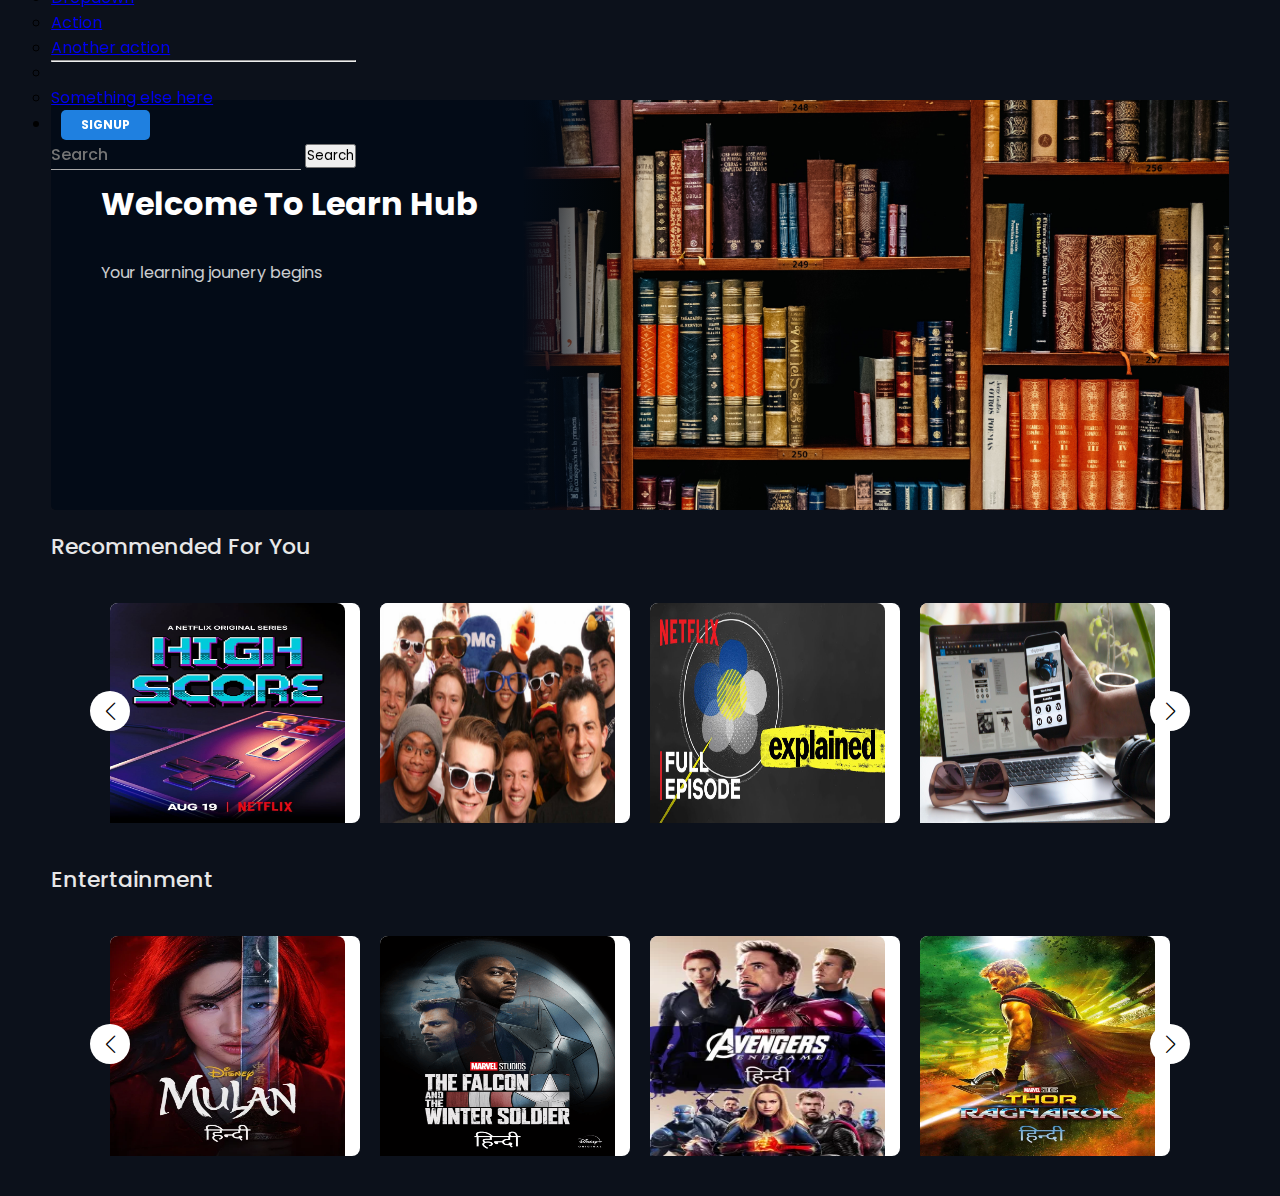
==== index.html @ ce5427bf "Learn Hub" ====
<!DOCTYPE html>
<html lang="en">
  <head>
    <meta charset="UTF-8" >
    <meta http-equiv="X-UA-Compatible" content="IE=edge" >
    <meta name="viewport" content="width=device-width, initial-scale=1.0" >
    <title>Learn Hub</title>
    <link rel="stylesheet" href="./css/swiper-bundle.min.css" >
    <link rel="stylesheet" href="./css/style.css" >
    <link rel="stylesheet" href="./css/styles.css">
    <link href="https://cdn.jsdelivr.net/npm/bootstrap@5.0.2/dist/css/bootstrap.min.css" rel="stylesheet" integrity="sha384-EVSTQN3/azprG1Anm3QDgpJLIm9Nao0Yz1ztcQTwFspd3yD65VohhpuuCOmLASjC" crossorigin="anonymous">

  </head>
  <body class="body1">
  <nav class="navbar1 navbar navbar-expand-lg">
    <div class="container-fluid">
      <a class="navbar-brand text-white btn btn-outline-success" href="#">Menu</a>
      <button class="navbar-toggler bg-white" type="button" data-bs-toggle="collapse" data-bs-target="#navbarSupportedContent" aria-controls="navbarSupportedContent" aria-expanded="false" aria-label="Toggle navigation">
        <span class="navbar-toggler-icon btn-outline-light"></span>
      </button>
      <div class="collapse navbar-collapse" id="navbarSupportedContent">
        <ul class="navbar-nav me-auto mb-2 mb-lg-0">
          <li class="nav-item">
            <a class="nav-link active text-white" aria-current="page" href="#">Home</a>
          </li>
          <li class="nav-item">
            <a class="nav-link text-white" href="#">Login</a>
          </li>
          <li class="nav-item dropdown">
            <a class="nav-link dropdown-toggle text-white" href="#" id="navbarDropdown" role="button" data-bs-toggle="dropdown" aria-expanded="false">
              Dropdown
            </a>
            <ul class="dropdown-menu" aria-labelledby="navbarDropdown">
              <li><a class="dropdown-item" href="#">Action</a></li>
              <li><a class="dropdown-item" href="#">Another action</a></li>
              <li><hr class="dropdown-divider"></li>
              <li><a class="dropdown-item" href="#">Something else here</a></li>
            </ul>
          </li>
          <li class="nav-item">
            <button class="sub-btn1">Signup</button>
          </li>
        </ul>
        <form class="d-flex">
          <input class="search-box1" type="search" placeholder="Search" aria-label="Search">
          <button class="btn text-white" type="submit">Search</button>
        </form>
      </div>
    </div>
  </nav>
  <div class="caraousel-container1">
  
       <div class="caraousel1">
          <div class="slider1">
              <div class="slide-content1">
                  <h1 class="movie-title1">Welcome to learn Hub</h1>
                  <p class="movie-des1">Your learning jounery begins</p>
              </div>
              <img class="silder2" src="./img/inaki-del-olmo-NIJuEQw0RKg-unsplash.jpg">   
          </div>
  </div> </div>
  <h1 class="title1">Recommended for you</h1>
    <div class="container swiper">
      <div class="slide-container">
        <div class="card-wrapper swiper-wrapper">
          <div class="card swiper-slide">
            <div class="image-box">
              <img src="./img/high_score.jpg" alt="" />
            </div>
          </div>
          <div class="card swiper-slide">
            <div class="image-box">
              <img src="./img/cs50-hackathon-2.jpg" alt="" />
            </div>
          </div>
          <div class="card swiper-slide">
            <div class="image-box">
              <img src="./img/maxresdefault.jpg" alt="" />
            </div>
          </div>
          <div class="card swiper-slide">
            <div class="image-box">
              <img class="card1" src="images/showImg/appDev.jpg" alt="" />
            </div>
          </div>
        </div>
      </div>
      <div class="swiper-button-next swiper-navBtn"></div>
      <div class="swiper-button-prev swiper-navBtn"></div>
      <div class="swiper-pagination"></div>
    </div>


    <h1 class="title1">Entertainment</h1>
    <div class="container swiper">
      <div class="slide-container">
        <div class="card-wrapper swiper-wrapper">
          <div class="card swiper-slide">
            <div class="image-box">
              <img src="./css/images copy/poster 2.png" alt="" />
            </div>
          </div>
          <div class="card swiper-slide">
            <div class="image-box">
              <img src="./css/images copy/poster 3.png" alt="" />
            </div>
          </div>
          <div class="card swiper-slide">
            <div class="image-box">
              <img src="./css/images copy/poster 4.png" alt="" />
            </div>
          </div>
          <div class="card swiper-slide">
            <div class="image-box">
              <img src="./css/images copy/poster 5.png" alt="" />
            </div>
          </div>
        </div>
      </div>
      <div class="swiper-button-next swiper-navBtn"></div>
      <div class="swiper-button-prev swiper-navBtn"></div>
      <div class="swiper-pagination"></div>
    </div>

    <script src="js/swiper-bundle.min.js"></script>
    <script src="js/script.js"></script>
    <script src="https://cdn.jsdelivr.net/npm/@popperjs/core@2.9.2/dist/umd/popper.min.js" integrity="sha384-IQsoLXl5PILFhosVNubq5LC7Qb9DXgDA9i+tQ8Zj3iwWAwPtgFTxbJ8NT4GN1R8p" crossorigin="anonymous"></script>
    <script src="https://cdn.jsdelivr.net/npm/bootstrap@5.0.2/dist/js/bootstrap.min.js" integrity="sha384-cVKIPhGWiC2Al4u+LWgxfKTRIcfu0JTxR+EQDz/bgldoEyl4H0zUF0QKbrJ0EcQF" crossorigin="anonymous"></script>
  </body>
</html>
---- css/style.css ----
/* Google Fonts - Poppins */
@import url("https://fonts.googleapis.com/css2?family=Poppins:wght@300;400;500;600&display=swap");

* {
  margin: 0;
  padding: 0;
  box-sizing: border-box;
  font-family: "Poppins", sans-serif;
}

.container {
  max-width: 1120px;
  width: 100%;
  padding: 40px 0;
}
.slide-container {
  margin: 0 30px;
  overflow: hidden;
}
.card {
  background: #fff;
  border-radius: 8px;
}
.card .image-box {
  height: 220px;
  width: 94%;
}
.card .image-box img {
  width: 100%;
  height: 100%;
  border-radius: 8px 8px 0 0;
}
.card .profile-details {
  display: flex;
  align-items: center;
  column-gap: 12px;
  padding: 15px;
}
.card .profile-details img {
  height: 40px;
  width: 40px;
  border-radius: 50%;
}
.profile-details .name {
  font-size: 15px;
  font-weight: 500;
}
.profile-details .job {
  font-size: 12px;
  font-weight: 500;
  color: #4d4d4d;
}

.swiper-navBtn {
  color: #000;
  height: 40px;
  width: 40px;
  background: #fff;
  border-radius: 50%;
}
.swiper-navBtn::before,
.swiper-navBtn::after {
  font-size: 18px;
}

.swiper-pagination-bullet {
  background-color: #000;
}

@media screen and (max-width: 768px) {
  .swiper-navBtn {
    display: none;
  }
}
---- css/styles.css ----
*{
    margin: 0;
    padding: 0;
    box-sizing:border-box;
}
.body1{
    width: 100%;
    background: #0c111b;
    position: relative;
    font-family: roboto,sans-serif;
}
.navbar1{
    width: 100%;
    height: 80px;
    position: fixed;
    top: 0;
    left: 0;
    padding: 0 4%;
    background: #0c111b;
    z-index: 9;
    display: flex;
    align-items: center;

}
.brand-logo1{
    height: 70px;
}
.nav-links1{
    margin-top: 10px;
    display: flex;
    list-style: none;
}
.nav-item1 a{
    text-decoration: none;
    margin-left: 20px;
    text-transform: capitalize;
    color: #fff;
    opacity: 0.9;
}
.search-box1{
    border: none;
    border-bottom:  1px solid #aaa;
    background: transparent;
    outline: none;
    height: 30px;
    color: #fff;
    width:  250px;
    text-transform: capitalize;
    font-size: 16px;
    font-weight: 500;
    transition: 0.5s;
}
.search-box1:focus{
    width: 400px;
    border-color: #1f80e0;
}
.sub-btn1{
    background: #1f80e0;
    height: 30px;
    padding: 0 20px;
    color: #fff;
    border-radius: 5px;
    border:none;
    outline: none;
    text-transform: uppercase;
    font-weight: 700;
    font-size: 12px;
    margin: 0 10px;
}
.login-link1{
    color: #fff;
    opacity: 0.9;
    text-transform:uppercase;
    font-size: 15px;
    font-weight: 700;
    text-decoration: none;
}
.right-container1{
    display: block;
    margin-left: auto;
}
.caraousel-container1{
    position: relative;
    width: 100%;
    height: 450px;
    padding: 20px 0;
    overflow-x: hidden;
    margin-top: 80px;
}
.caraousel1{
    display: flex;
    width: 92%;
    height: 100%;
    position: relative;
    margin: auto;
}
.slider1{
 flex:0 0  auto;
 margin-right: 30px;
 position: relative;
 background: rgb(0,0,0,0.5);
 border-radius: 5px;
 width:100%;
 height: 100%;
 left:0;
 transition: 1s;
 overflow:hidden;
}
.silder2{
    width: 70%;
    min-height: 80%;
    height: 100%;
    object-fit: cover;
    display: block;
    margin-left: auto;
}


.slide-content1{
    position: absolute;
    width: 50%;
    height: 100%;
    z-index: 2;
    background: linear-gradient(to right,#030B17 80%, #0c111b00);
    color: #fff;
}
.movie-title1{
    padding-left: 50px;
    text-transform: capitalize;
    margin-top: 80px;
}
.movie-des1{
    width: 80%;
    line-height: 30px;
    padding-left: 50px;
    margin-top: 30px;
    opacity: 0.8;
}

.video-card-container1{
    position: relative;
    width: 92%;
    margin: auto;
    height: 10vw;
    display: flex;
    margin-bottom: 20px;
    justify-content: space-between;
}
.video-card1{
    position: relative;
    min-width: calc(100%/5-10px);
    width: calc(100%/5-10px);
    height: 100%;
    border-radius: 5px;
    overflow: hidden;
    background:#030b17
}

.video-card-image1,
.cardvideo1{
    width: 100%;
    height: 100%;
    object-fit: cover;
}
.card-video1{
    position: absolute;
}
.video-card1:hover .video-card-image1{
    display: none;
}
.title1{
    color: #fff;
    opacity: 0.9;
    padding-left: 4%;
    text-transform: capitalize;
    font-size: 22px;
    font-weight: 500;
}
.movies-list1{
    width: 100%;
    height: 220px;
    position: relative;
    margin: 10px 0 20px;
}
.card-container1{
    position: relative;
    width: 92%;
    padding-left: 10px;
    height: 220px;
    display: flex;
    margin: 0 auto;
    align-items: center;
    overflow-x: auto;
    overflow-y: visible;
    scroll-behavior: smooth;
}
.card-container1::-webkit-scrollbar{
    display: none;
}
.card1{
    position: relative;
    min-width: 150px;
    width: 150px;
    height: 200px;
    border-radius: 5px;
    overflow: hidden;
    margin-right: 10px;
    transition: .5s;
}
.card-img1{
    width: 100%;
    height: 100%;
    object-fit: cover;

}
.card1:hover{
    transform: scale(1.1);
}
.card1:hover .card-body1{
    opacity: 1;
}
.card-body1{
    opacity: 0;
    width: 100%;
    height: 100%;
    position: absolute;
    top: 0;
    left: 0;
    z-index: 2;
    background: linear-gradient(to bottom,rgba(4,8,15,0),#192133  90%);
    padding: 10px;
    transition: 0.5s;
}
.name1{
    color: #fff;
    font-size: 15px;
    font-weight: 500;
    text-transform: capitalize;
    margin-top: 60%;
}
.des1{
    color: #fff;
    opacity: 0.8;
    margin: 5px 0;
    font-weight: 500;
    font-size: 12px;
}
.watchlist-btn1{
    position: relative;
    width: 100%;
    text-transform: capitalize; 
    background: none;
    border: none;
    font-weight: 500;
    text-align: right;
    color: rgba(255,255,255,0.5);
    margin: 5px 0;
    cursor: pointer;
    padding: 10px 5px;
    border-radius: 5px;
}
.watchlist-btn1::before{
    content:'';
    position: absolute;
    top: 0;
    left: -5px;
    height: 35px;
    width: 35px;
    background-image: url(./images\ copy/add.png);
    background-size: cover;
    transform: scale(0.4); 
}
.watchlist-btn1::hover{
    color: #fff;
    background: rgba(255,255,255,0.1);
}
.pre-btn1,
.nxt-btn1{
    position: absolute;
    top: 0;
    width: 5%;
    height: 100%;
    z-index: 2;
    border: none;
    cursor:pointer;
    outline: none;
}
.pre-btn1{
    left: 0;
    background: linear-gradient(to right,#0c111b 0%,#0c111b00);
}
.nxt-btn1{
    right: 0;
    background: linear-gradient(to left,#0c111b 0%,#0c111b00);
}
.pre-btn1 img,
.nxt-btn1 img{
    width: 15px;
    height: 20px;
    opacity: 0;
}

.pre-btn1:hover img,
.nxt-btn1:hover img{
    opacity: 1;
}
.movies-list1{
    width:100%;
    height: 220px;
    position: relative;
    margin: 10px 0 20px;
}
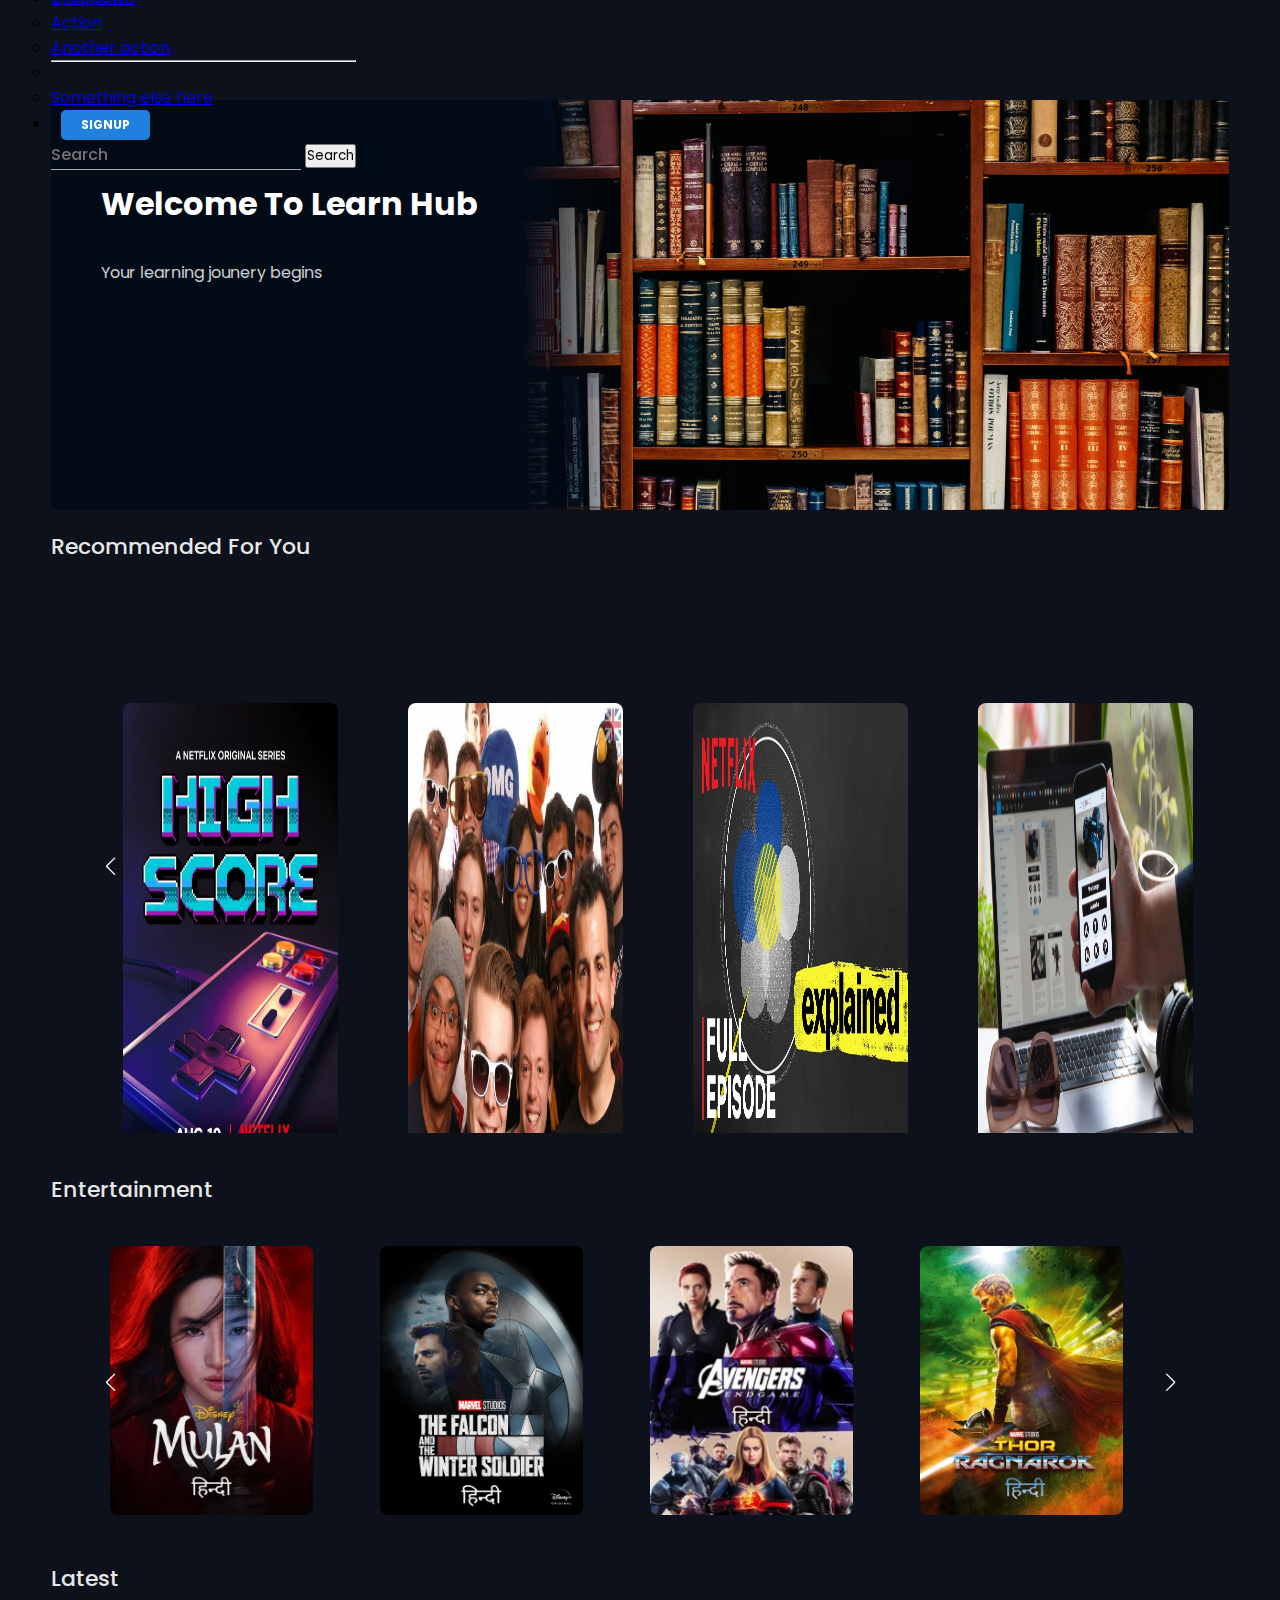
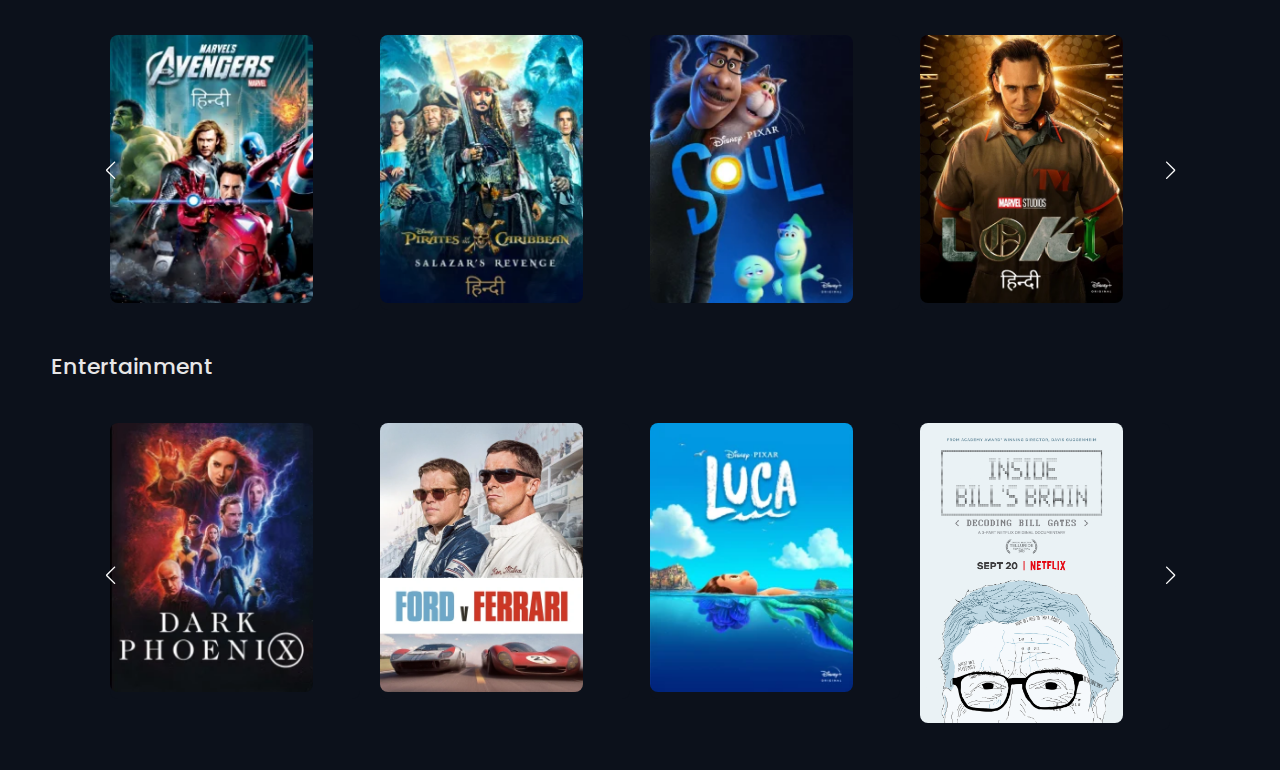
==== commit 24db645e: "changed some looks of the slider" ====
--- a/index.html
+++ b/index.html
@@ -12,6 +12,7 @@
 
   </head>
   <body class="body1">
+    <div>
   <nav class="navbar1 navbar navbar-expand-lg">
     <div class="container-fluid">
       <a class="navbar-brand text-white btn btn-outline-success" href="#">Menu</a>
@@ -48,6 +49,8 @@
       </div>
     </div>
   </nav>
+    </div>
+    <div>
   <div class="caraousel-container1">
   
        <div class="caraousel1">
@@ -59,28 +62,29 @@
               <img class="silder2" src="./img/inaki-del-olmo-NIJuEQw0RKg-unsplash.jpg">   
           </div>
   </div> </div>
+    </div>
   <h1 class="title1">Recommended for you</h1>
-    <div class="container swiper">
-      <div class="slide-container">
+    <div class="movie-list1 container swiper">
+      <div class="caraousel-container1 slide-container">
         <div class="card-wrapper swiper-wrapper">
-          <div class="card swiper-slide">
-            <div class="image-box">
+          <div class="card swiper-slide" style="background-color: #0c111b;">
+            <div class="image-box caraousel1">
               <img src="./img/high_score.jpg" alt="" />
             </div>
           </div>
-          <div class="card swiper-slide">
-            <div class="image-box">
+          <div class="card swiper-slide" style="background-color: #0c111b;">
+            <div class="image-box caraousel1">
               <img src="./img/cs50-hackathon-2.jpg" alt="" />
             </div>
           </div>
-          <div class="card swiper-slide">
-            <div class="image-box">
+          <div class="card swiper-slide" style="background-color: #0c111b;">
+            <div class="image-box caraousel1">
               <img src="./img/maxresdefault.jpg" alt="" />
             </div>
           </div>
-          <div class="card swiper-slide">
-            <div class="image-box">
-              <img class="card1" src="images/showImg/appDev.jpg" alt="" />
+          <div class="card swiper-slide" style="background-color: #0c111b;">
+            <div class="image-box caraousel1">
+              <img src="images/showImg/appDev.jpg" alt="" />
             </div>
           </div>
         </div>
@@ -95,22 +99,22 @@
     <div class="container swiper">
       <div class="slide-container">
         <div class="card-wrapper swiper-wrapper">
-          <div class="card swiper-slide">
+          <div class="card swiper-slide" style="background-color: #0c111b;">
             <div class="image-box">
               <img src="./css/images copy/poster 2.png" alt="" />
             </div>
           </div>
-          <div class="card swiper-slide">
+          <div class="card swiper-slide" style="background-color: #0c111b;">
             <div class="image-box">
               <img src="./css/images copy/poster 3.png" alt="" />
             </div>
           </div>
-          <div class="card swiper-slide">
+          <div class="card swiper-slide" style="background-color: #0c111b;">
             <div class="image-box">
               <img src="./css/images copy/poster 4.png" alt="" />
             </div>
           </div>
-          <div class="card swiper-slide">
+          <div class="card swiper-slide" style="background-color: #0c111b;">
             <div class="image-box">
               <img src="./css/images copy/poster 5.png" alt="" />
             </div>
@@ -121,7 +125,66 @@
       <div class="swiper-button-prev swiper-navBtn"></div>
       <div class="swiper-pagination"></div>
     </div>
-
+    <h1 class="title1">Latest</h1>
+    <div class="container swiper">
+      <div class="slide-container">
+        <div class="card-wrapper swiper-wrapper">
+          <div class="card swiper-slide" style="background-color: #0c111b;">
+            <div class="image-box">
+              <img src="./css/images copy/poster 6.png" alt="" />
+            </div>
+          </div>
+          <div class="card swiper-slide" style="background-color: #0c111b;">
+            <div class="image-box">
+              <img src="./css/images copy/poster 7.png" alt="" />
+            </div>
+          </div>
+          <div class="card swiper-slide" style="background-color: #0c111b;">
+            <div class="image-box">
+              <img src="./css/images copy/poster 8.png" alt="" />
+            </div>
+          </div>
+          <div class="card swiper-slide" style="background-color: #0c111b;">
+            <div class="image-box">
+              <img src="./css/images copy/poster 1.png" alt="" />
+            </div>
+          </div>
+        </div>
+      </div>
+      <div class="swiper-button-next swiper-navBtn"></div>
+      <div class="swiper-button-prev swiper-navBtn"></div>
+      <div class="swiper-pagination"></div>
+    </div>
+    <h1 class="title1">Entertainment</h1>
+    <div class="container swiper">
+      <div class="slide-container">
+        <div class="card-wrapper swiper-wrapper">
+          <div class="card swiper-slide" style="background-color: #0c111b;">
+            <div class="image-box">
+              <img src="./css/images copy/poster 12.png" alt="" />
+            </div>
+          </div>
+          <div class="card swiper-slide" style="background-color: #0c111b;">
+            <div class="image-box">
+              <img src="./css/images copy/poster 11.png" alt="" />
+            </div>
+          </div>
+          <div class="card swiper-slide" style="background-color: #0c111b;">
+            <div class="image-box">
+              <img src="./css/images copy/poster 10.png" alt="" />
+            </div>
+          </div>
+          <div class="card swiper-slide" style="background-color: #0c111b;">
+            <div class="image-box">
+              <img src="./img/MV5BNjI4OWJlOGUtMjhlNy00MTA3LTkzZTgtMTZiZjU5YWJjZWZiXkEyXkFqcGdeQXVyMTMxODk2OTU@._V1_.jpg" alt="" />
+            </div>
+          </div>
+        </div>
+      </div>
+      <div class="swiper-button-next swiper-navBtn"></div>
+      <div class="swiper-button-prev swiper-navBtn"></div>
+      <div class="swiper-pagination"></div>
+    </div>
     <script src="js/swiper-bundle.min.js"></script>
     <script src="js/script.js"></script>
     <script src="https://cdn.jsdelivr.net/npm/@popperjs/core@2.9.2/dist/umd/popper.min.js" integrity="sha384-IQsoLXl5PILFhosVNubq5LC7Qb9DXgDA9i+tQ8Zj3iwWAwPtgFTxbJ8NT4GN1R8p" crossorigin="anonymous"></script>
--- a/css/style.css
+++ b/css/style.css
@@ -7,7 +7,9 @@
   box-sizing: border-box;
   font-family: "Poppins", sans-serif;
 }
-
+.card4:hover{
+  transform: 1.1;
+}
 .container {
   max-width: 1120px;
   width: 100%;
@@ -18,17 +20,29 @@
   overflow: hidden;
 }
 .card {
-  background: #fff;
+  background: transparent;
   border-radius: 8px;
+  border: none;
+}
+.card2 {
+  background: transparent;
+  border-radius: 8px;
+  border: none;
+}
+bg2{
+  background-color: #212529;
 }
 .card .image-box {
-  height: 220px;
-  width: 94%;
+  width: 90%;
+  height: 142%;
+  border-radius: 8px 8px 8px 8px;
+  z-index: 2;
 }
 .card .image-box img {
-  width: 100%;
-  height: 100%;
-  border-radius: 8px 8px 0 0;
+  width: 90%;
+  height: 80%;
+  border-radius: 8px 8px 8px 8px;
+  z-index: 2;
 }
 .card .profile-details {
   display: flex;
@@ -52,10 +66,10 @@
 }
 
 .swiper-navBtn {
-  color: #000;
+  color: white;
   height: 40px;
   width: 40px;
-  background: #fff;
+  background: transparent;
   border-radius: 50%;
 }
 .swiper-navBtn::before,
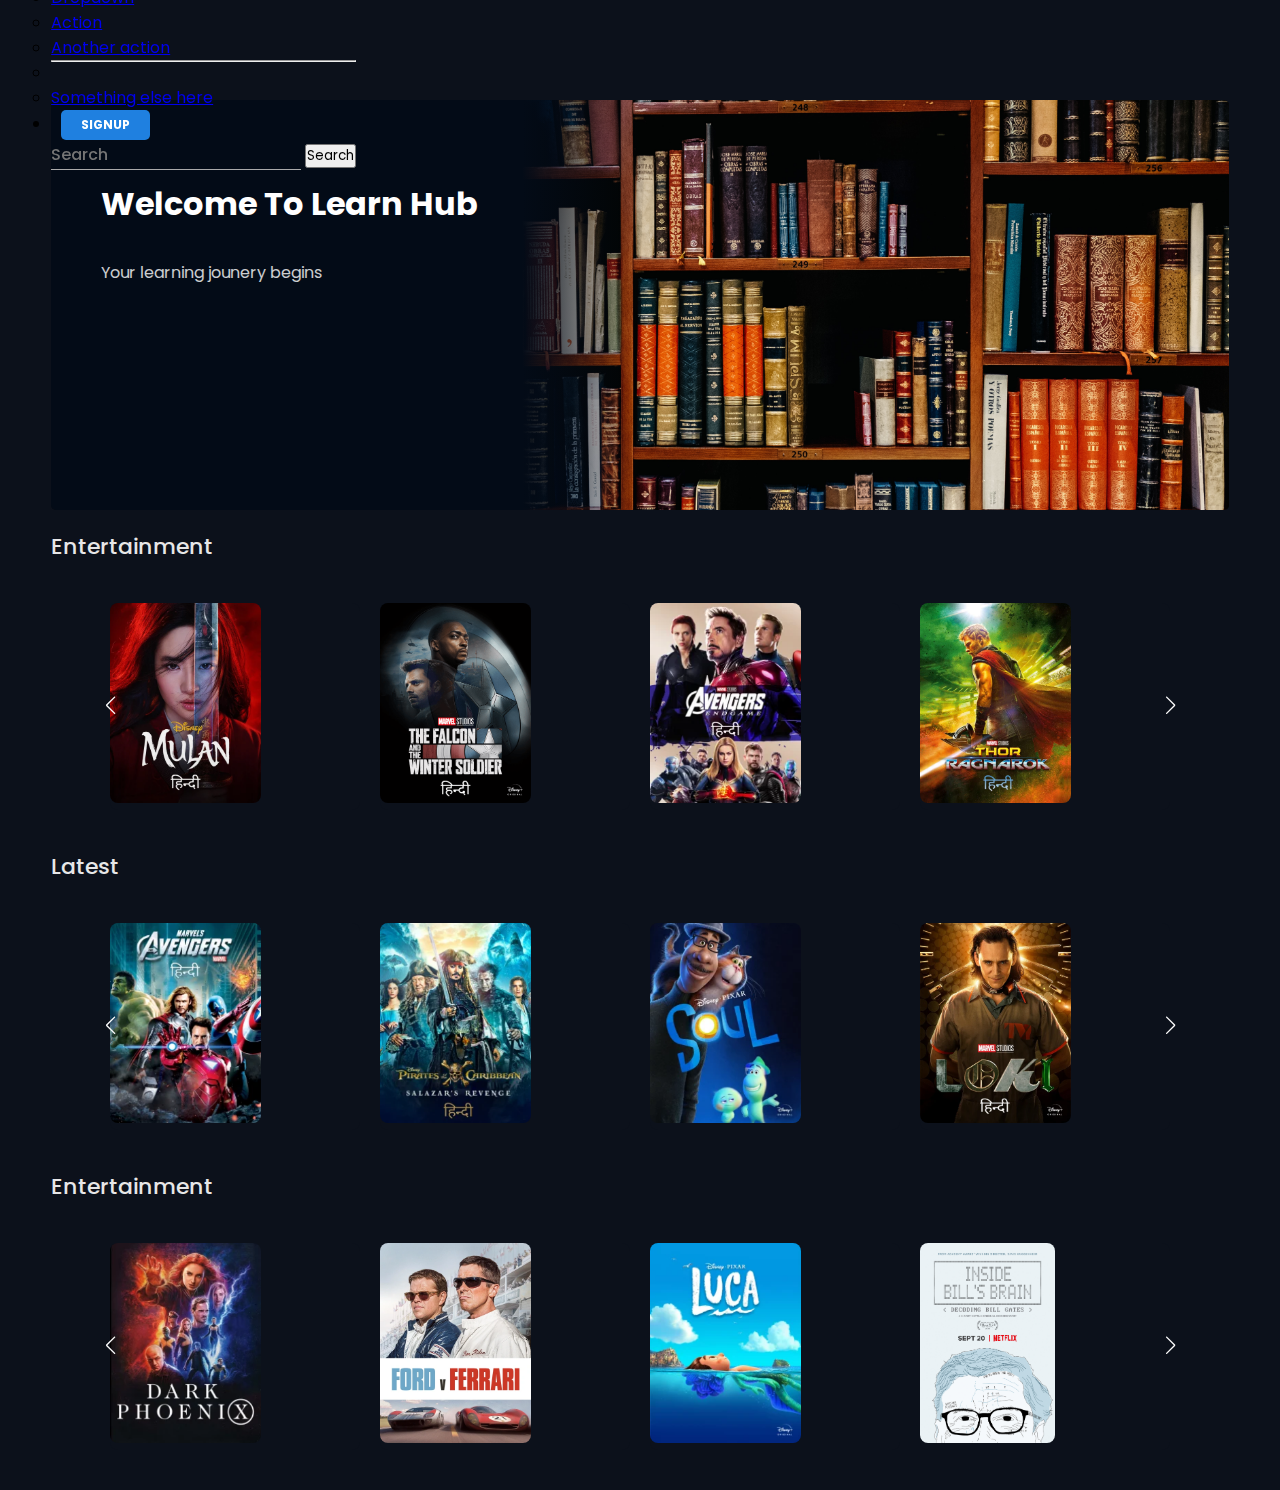
==== commit 2addadee: "card" ====
--- a/index.html
+++ b/index.html
@@ -63,36 +63,8 @@
           </div>
   </div> </div>
     </div>
-  <h1 class="title1">Recommended for you</h1>
-    <div class="movie-list1 container swiper">
-      <div class="caraousel-container1 slide-container">
-        <div class="card-wrapper swiper-wrapper">
-          <div class="card swiper-slide" style="background-color: #0c111b;">
-            <div class="image-box caraousel1">
-              <img src="./img/high_score.jpg" alt="" />
-            </div>
-          </div>
-          <div class="card swiper-slide" style="background-color: #0c111b;">
-            <div class="image-box caraousel1">
-              <img src="./img/cs50-hackathon-2.jpg" alt="" />
-            </div>
-          </div>
-          <div class="card swiper-slide" style="background-color: #0c111b;">
-            <div class="image-box caraousel1">
-              <img src="./img/maxresdefault.jpg" alt="" />
-            </div>
-          </div>
-          <div class="card swiper-slide" style="background-color: #0c111b;">
-            <div class="image-box caraousel1">
-              <img src="images/showImg/appDev.jpg" alt="" />
-            </div>
-          </div>
-        </div>
-      </div>
-      <div class="swiper-button-next swiper-navBtn"></div>
-      <div class="swiper-button-prev swiper-navBtn"></div>
-      <div class="swiper-pagination"></div>
-    </div>
+  
+    
 
 
     <h1 class="title1">Entertainment</h1>
--- a/css/style.css
+++ b/css/style.css
@@ -33,14 +33,14 @@
   background-color: #212529;
 }
 .card .image-box {
-  width: 90%;
+  width: 80%;
   height: 142%;
   border-radius: 8px 8px 8px 8px;
   z-index: 2;
 }
 .card .image-box img {
-  width: 90%;
-  height: 80%;
+  width: auto;
+  height: 200px;
   border-radius: 8px 8px 8px 8px;
   z-index: 2;
 }
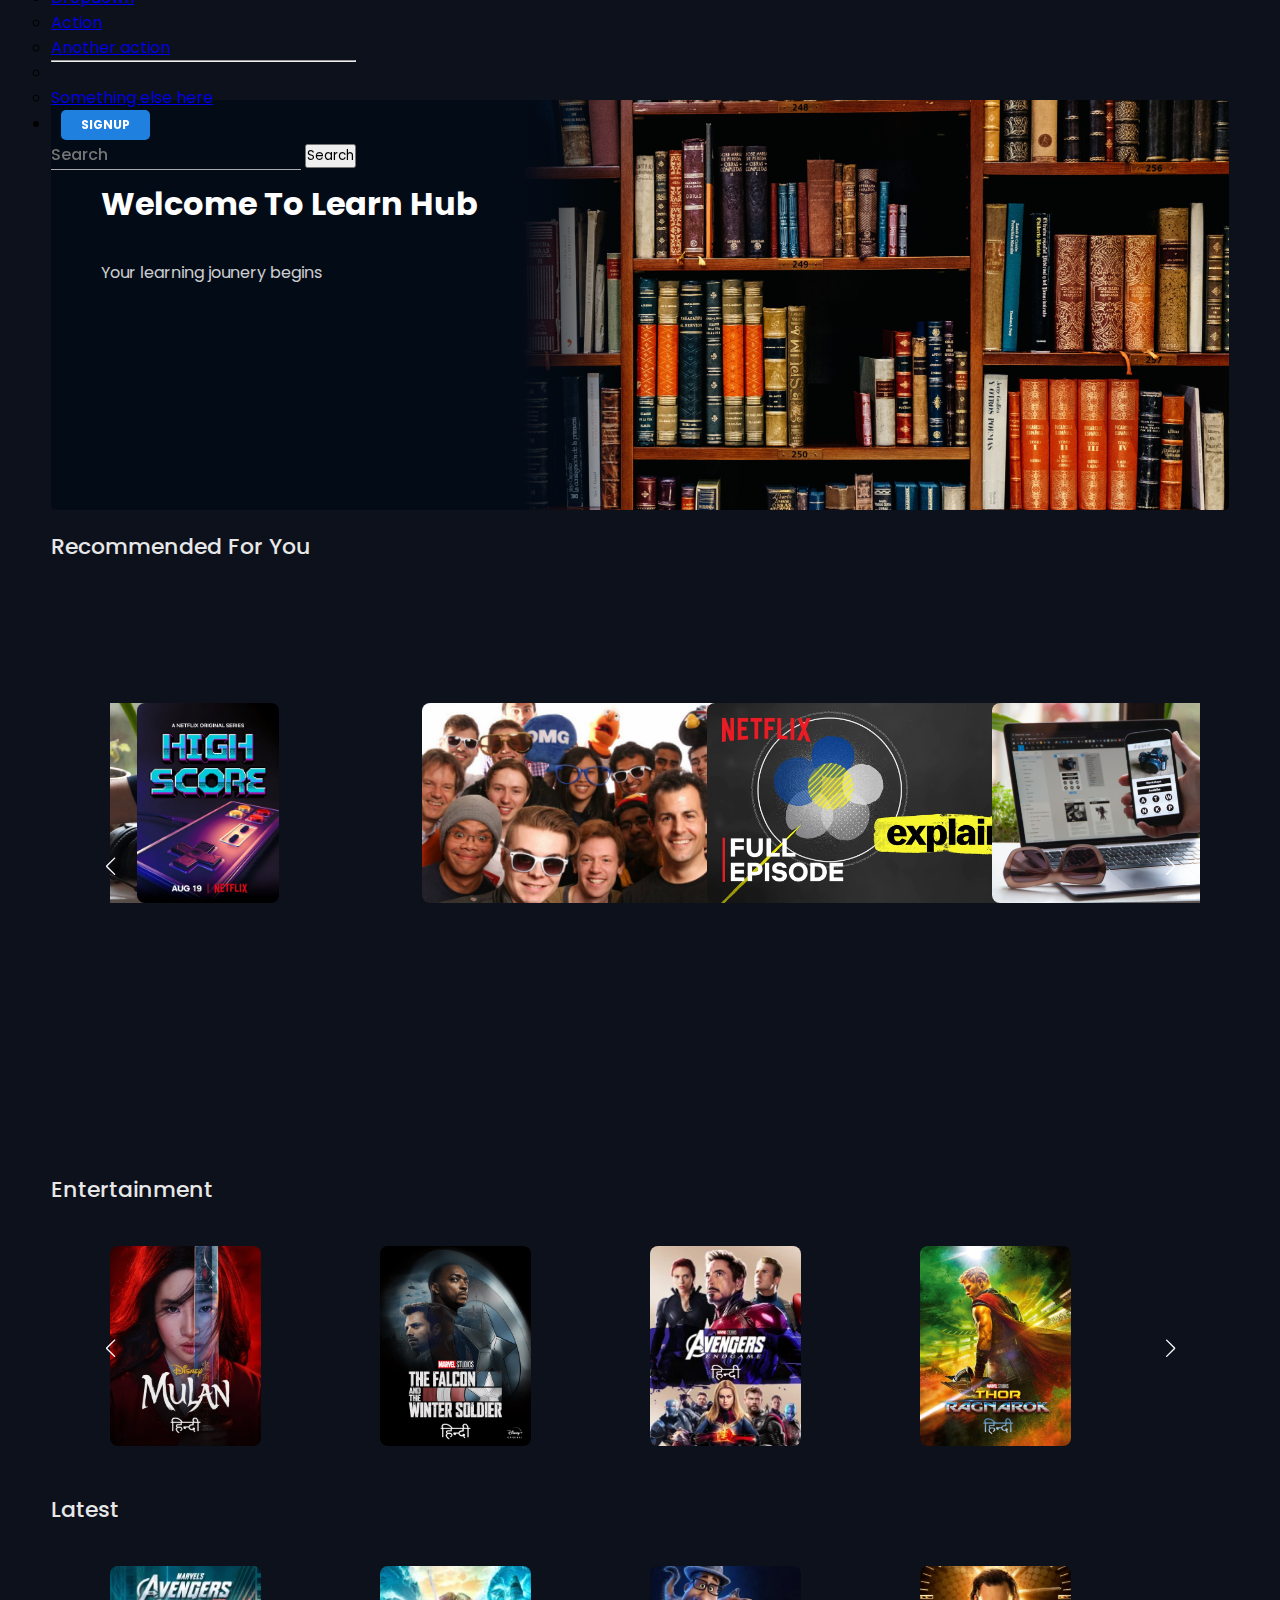
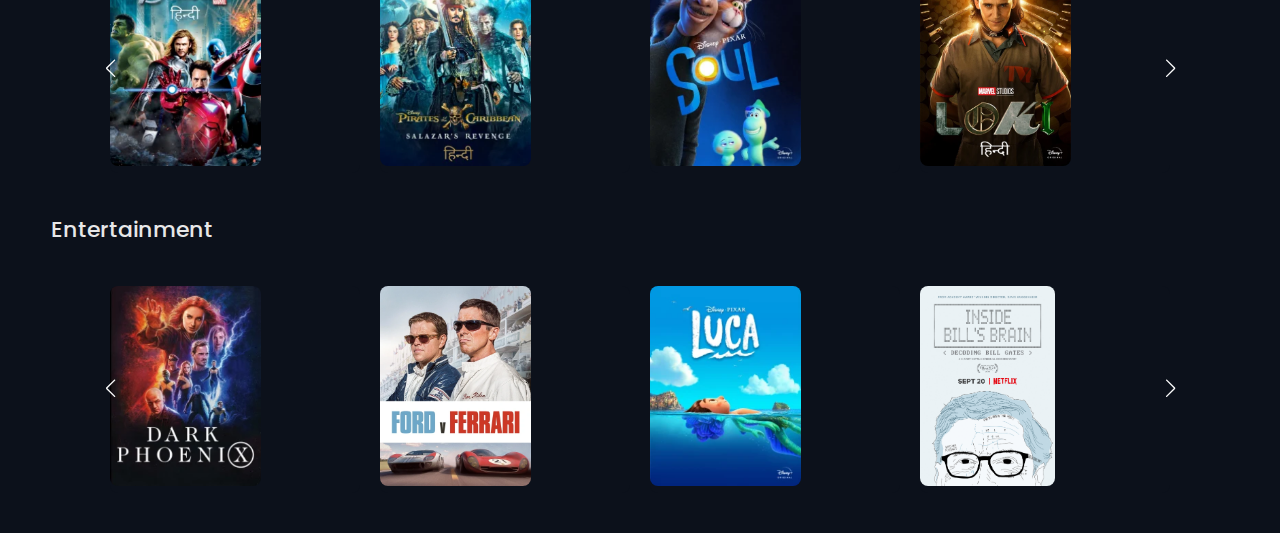
==== commit cab558d0: "card" ====
--- a/index.html
+++ b/index.html
@@ -63,8 +63,36 @@
           </div>
   </div> </div>
     </div>
-  
-    
+  <h1 class="title1">Recommended for you</h1>
+    <div class="movie-list1 container swiper">
+      <div class="caraousel-container1 slide-container">
+        <div class="card-wrapper swiper-wrapper">
+          <div class="card swiper-slide" style="background-color: #0c111b;">
+            <div class="image-box caraousel1">
+              <img src="./img/high_score.jpg" alt="" />
+            </div>
+          </div>
+          <div class="card swiper-slide" style="background-color: #0c111b;">
+            <div class="image-box caraousel1">
+              <img src="./img/cs50-hackathon-2.jpg" alt="" />
+            </div>
+          </div>
+          <div class="card swiper-slide" style="background-color: #0c111b;">
+            <div class="image-box caraousel1">
+              <img src="./img/maxresdefault.jpg" alt="" />
+            </div>
+          </div>
+          <div class="card swiper-slide" style="background-color: #0c111b;">
+            <div class="image-box caraousel1">
+              <img src="images/showImg/appDev.jpg" alt="" />
+            </div>
+          </div>
+        </div>
+      </div>
+      <div class="swiper-button-next swiper-navBtn"></div>
+      <div class="swiper-button-prev swiper-navBtn"></div>
+      <div class="swiper-pagination"></div>
+    </div>
 
 
     <h1 class="title1">Entertainment</h1>
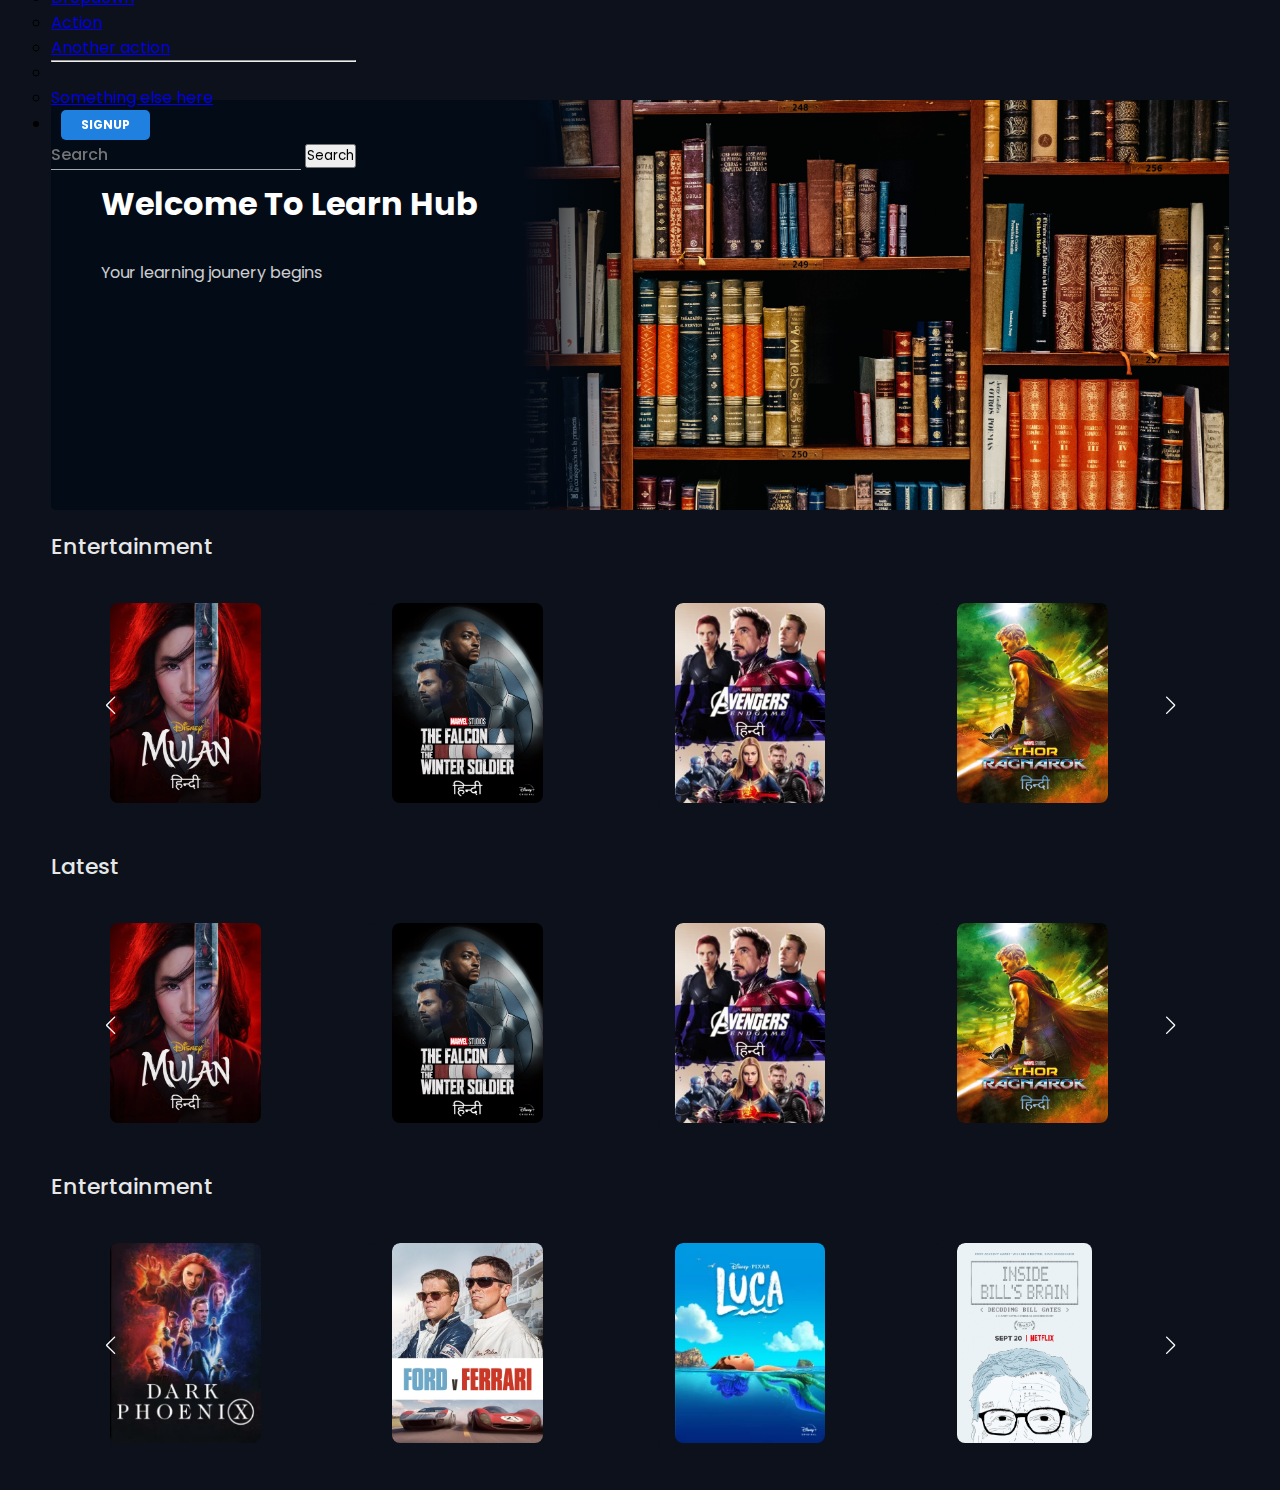
==== commit 21a29cc4: "update" ====
--- a/index.html
+++ b/index.html
@@ -63,36 +63,7 @@
           </div>
   </div> </div>
     </div>
-  <h1 class="title1">Recommended for you</h1>
-    <div class="movie-list1 container swiper">
-      <div class="caraousel-container1 slide-container">
-        <div class="card-wrapper swiper-wrapper">
-          <div class="card swiper-slide" style="background-color: #0c111b;">
-            <div class="image-box caraousel1">
-              <img src="./img/high_score.jpg" alt="" />
-            </div>
-          </div>
-          <div class="card swiper-slide" style="background-color: #0c111b;">
-            <div class="image-box caraousel1">
-              <img src="./img/cs50-hackathon-2.jpg" alt="" />
-            </div>
-          </div>
-          <div class="card swiper-slide" style="background-color: #0c111b;">
-            <div class="image-box caraousel1">
-              <img src="./img/maxresdefault.jpg" alt="" />
-            </div>
-          </div>
-          <div class="card swiper-slide" style="background-color: #0c111b;">
-            <div class="image-box caraousel1">
-              <img src="images/showImg/appDev.jpg" alt="" />
-            </div>
-          </div>
-        </div>
-      </div>
-      <div class="swiper-button-next swiper-navBtn"></div>
-      <div class="swiper-button-prev swiper-navBtn"></div>
-      <div class="swiper-pagination"></div>
-    </div>
+ 
 
 
     <h1 class="title1">Entertainment</h1>
@@ -103,21 +74,41 @@
             <div class="image-box">
               <img src="./css/images copy/poster 2.png" alt="" />
             </div>
+            <div class="card-body2">
+              <h2 class="name1">Movie Name</h2>
+              <h6 class="des1">Something</h6>
+              <button class="watchlist-btn1"><small>add to watch list</small></button>
+           </div>
           </div>
           <div class="card swiper-slide" style="background-color: #0c111b;">
             <div class="image-box">
               <img src="./css/images copy/poster 3.png" alt="" />
             </div>
+            <div class="card-body2">
+              <h2 class="name1">Movie Name</h2>
+              <h6 class="des1">Something</h6>
+              <button class="watchlist-btn1"><small>add to watch list</small></button>
+           </div>
           </div>
           <div class="card swiper-slide" style="background-color: #0c111b;">
             <div class="image-box">
               <img src="./css/images copy/poster 4.png" alt="" />
             </div>
+            <div class="card-body2">
+              <h2 class="name1">Movie Name</h2>
+              <h6 class="des1">Something</h6>
+              <button class="watchlist-btn1"><small>add to watch list</small></button>
+           </div>
           </div>
           <div class="card swiper-slide" style="background-color: #0c111b;">
             <div class="image-box">
               <img src="./css/images copy/poster 5.png" alt="" />
             </div>
+            <div class="card-body2">
+              <h2 class="name1">Movie Name</h2>
+              <h6 class="des1">Something</h6>
+              <button class="watchlist-btn1"><small>add to watch list</small></button>
+           </div>
           </div>
         </div>
       </div>
@@ -131,23 +122,43 @@
         <div class="card-wrapper swiper-wrapper">
           <div class="card swiper-slide" style="background-color: #0c111b;">
             <div class="image-box">
-              <img src="./css/images copy/poster 6.png" alt="" />
-            </div>
-          </div>
-          <div class="card swiper-slide" style="background-color: #0c111b;">
-            <div class="image-box">
-              <img src="./css/images copy/poster 7.png" alt="" />
-            </div>
-          </div>
-          <div class="card swiper-slide" style="background-color: #0c111b;">
-            <div class="image-box">
-              <img src="./css/images copy/poster 8.png" alt="" />
-            </div>
-          </div>
-          <div class="card swiper-slide" style="background-color: #0c111b;">
-            <div class="image-box">
-              <img src="./css/images copy/poster 1.png" alt="" />
-            </div>
+              <img src="./css/images copy/poster 2.png" alt="" />
+            </div>
+            <div class="card-body2">
+              <h2 class="name1">Movie Name</h2>
+              <h6 class="des1">Something</h6>
+              <button class="watchlist-btn1"><small>add to watch list</small></button>
+           </div>
+          </div>
+          <div class="card swiper-slide" style="background-color: #0c111b;">
+            <div class="image-box">
+              <img src="./css/images copy/poster 3.png" alt="" />
+            </div>
+            <div class="card-body2">
+              <h2 class="name1">Movie Name</h2>
+              <h6 class="des1">Something</h6>
+              <button class="watchlist-btn1"><small>add to watch list</small></button>
+           </div>
+          </div>
+          <div class="card swiper-slide" style="background-color: #0c111b;">
+            <div class="image-box">
+              <img src="./css/images copy/poster 4.png" alt="" />
+            </div>
+            <div class="card-body2">
+              <h2 class="name1">Movie Name</h2>
+              <h6 class="des1">Something</h6>
+              <button class="watchlist-btn1"><small>add to watch list</small></button>
+           </div>
+          </div>
+          <div class="card swiper-slide" style="background-color: #0c111b;">
+            <div class="image-box">
+              <img src="./css/images copy/poster 5.png" alt="" />
+            </div>
+            <div class="card-body2">
+              <h2 class="name1">Movie Name</h2>
+              <h6 class="des1">Something</h6>
+              <button class="watchlist-btn1"><small>add to watch list</small></button>
+           </div>
           </div>
         </div>
       </div>
@@ -163,21 +174,41 @@
             <div class="image-box">
               <img src="./css/images copy/poster 12.png" alt="" />
             </div>
+            <div class="card-body2">
+              <h2 class="name1">Movie Name</h2>
+              <h6 class="des1">Something</h6>
+              <button class="watchlist-btn1"><small>add to watch list</small></button>
+           </div>
           </div>
           <div class="card swiper-slide" style="background-color: #0c111b;">
             <div class="image-box">
               <img src="./css/images copy/poster 11.png" alt="" />
             </div>
+            <div class="card-body2">
+              <h2 class="name1">Movie Name</h2>
+              <h6 class="des1">Something</h6>
+              <button class="watchlist-btn1"><small>add to watch list</small></button>
+           </div>
           </div>
           <div class="card swiper-slide" style="background-color: #0c111b;">
             <div class="image-box">
               <img src="./css/images copy/poster 10.png" alt="" />
             </div>
+            <div class="card-body2">
+              <h2 class="name1">Movie Name</h2>
+              <h6 class="des1">Something</h6>
+              <button class="watchlist-btn1"><small>add to watch list</small></button>
+           </div>
           </div>
           <div class="card swiper-slide" style="background-color: #0c111b;">
             <div class="image-box">
               <img src="./img/MV5BNjI4OWJlOGUtMjhlNy00MTA3LTkzZTgtMTZiZjU5YWJjZWZiXkEyXkFqcGdeQXVyMTMxODk2OTU@._V1_.jpg" alt="" />
             </div>
+            <div class="card-body2">
+              <h2 class="name1">Movie Name</h2>
+              <h6 class="des1">Something</h6>
+              <button class="watchlist-btn1"><small>add to watch list</small></button>
+           </div>
           </div>
         </div>
       </div>
--- a/css/style.css
+++ b/css/style.css
@@ -18,11 +18,32 @@
 .slide-container {
   margin: 0 30px;
   overflow: hidden;
+  transition: 0.5s;
+  margin-right: -24px;
 }
 .card {
   background: transparent;
+  position: relative;
   border-radius: 8px;
   border: none;
+  overflow: hidden;
+  
+  
+}
+.card:hover .card-body2{
+  opacity: 9;
+}
+.card-body2{
+  opacity: 0;
+  width: 152px;
+  height: 100%;
+  position: absolute;
+  top: 0;
+  left: 0;
+  z-index: 2;
+  background: linear-gradient(to bottom,rgba(4,8,15,0),#192133  90%);
+  padding: 10px;
+  transition: 0.5s;
 }
 .card2 {
   background: transparent;
@@ -43,6 +64,10 @@
   height: 200px;
   border-radius: 8px 8px 8px 8px;
   z-index: 2;
+}
+.slide-container:hover {
+  transform: scale(1.1);
+  border-radius: 8px 8px 8px 8px;
 }
 .card .profile-details {
   display: flex;
